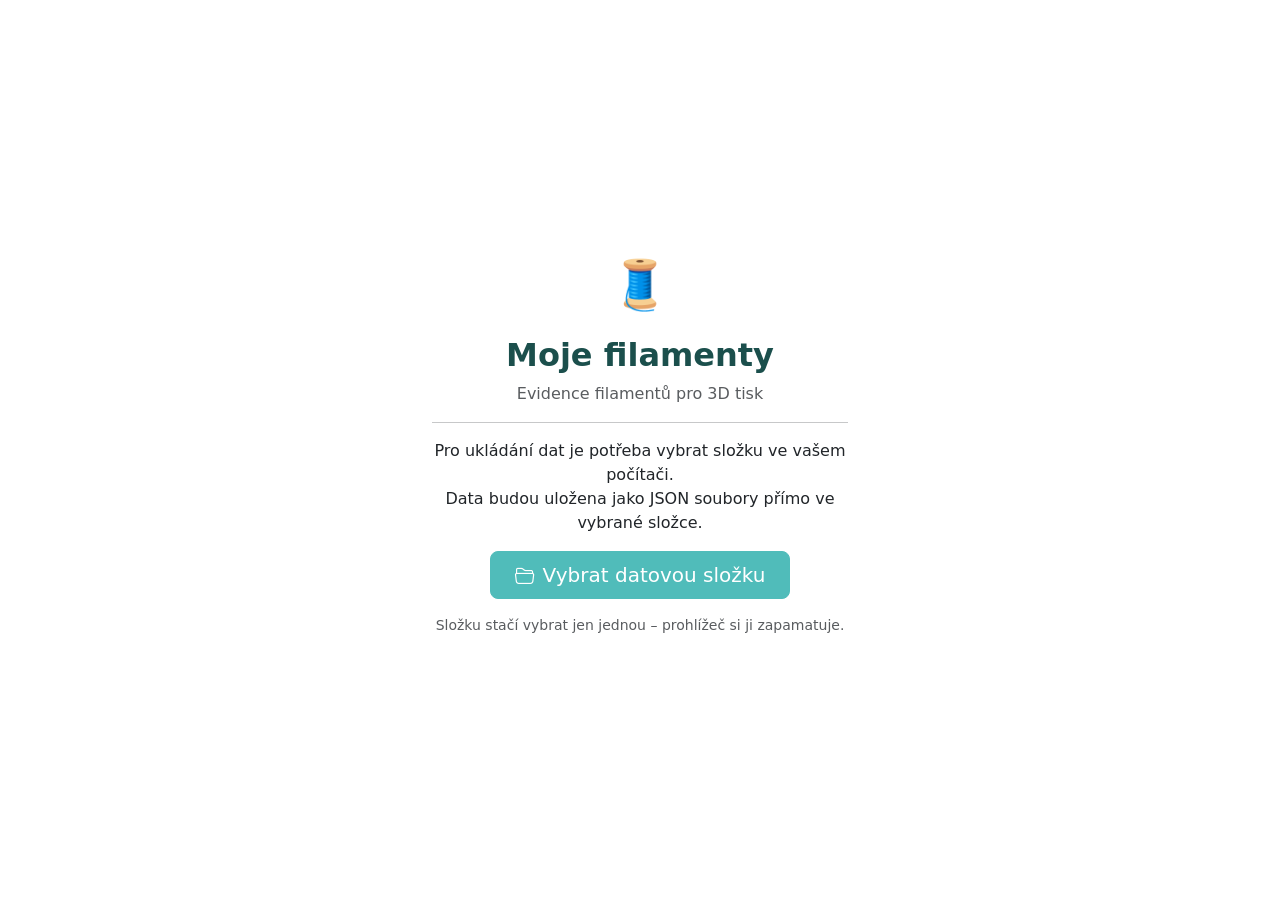
==== index.html @ 0e146344 "První verze aplikace" ====
<!DOCTYPE html>
<html lang="cs">
<head>
  <meta charset="UTF-8">
  <meta name="viewport" content="width=device-width, initial-scale=1.0">
  <title>Moje filamenty - Dashboard</title>
  <link rel="stylesheet" href="https://cdn.jsdelivr.net/npm/bootstrap@5.3.2/dist/css/bootstrap.min.css">
  <link rel="stylesheet" href="https://cdn.jsdelivr.net/npm/bootstrap-icons@1.11.1/font/bootstrap-icons.css">
  <link rel="stylesheet" href="assets/css/style.css">
</head>
<body>
  <!-- App Overlay -->
  <div id="appOverlay">
    <div class="setup-box">
      <div class="setup-logo">🧵</div>
      <h2 class="fw-bold" style="color:var(--color-primary-dark)">Moje filamenty</h2>
      <div class="spinner-border text-primary mt-3" role="status" aria-hidden="true"></div>
      <p class="mt-2 text-muted">Načítání...</p>
    </div>
  </div>

  <nav class="navbar navbar-expand-lg navbar-dark" id="mainNav"></nav>

  <div id="defaultPasswordAlert" class="alert alert-warning alert-dismissible mx-3 mt-3 d-none" role="alert">
    <i class="bi bi-exclamation-triangle-fill me-2"></i>
    <strong>Pozor!</strong> Používáte výchozí heslo. Změňte ho v sekci <a href="users.html">Uživatelé</a>.
    <button type="button" class="btn-close" data-bs-dismiss="alert" aria-label="Zavřít"></button>
  </div>

  <main class="container-fluid py-4">
    <!-- Page header -->
    <div class="page-header">
      <h1><i class="bi bi-speedometer2 me-2"></i>Dashboard</h1>
      <a href="filament-add.html" class="btn btn-primary">
        <i class="bi bi-plus-circle me-1"></i>Přidat filament
      </a>
    </div>

    <!-- Low filament alert -->
    <div id="lowFilamentAlert" class="alert alert-warning d-none" role="alert">
      <i class="bi bi-exclamation-triangle-fill me-2"></i>
      <strong>Pozor!</strong> Některé filamenty docházejí.
      <span id="lowFilamentList"></span>
    </div>

    <!-- Stats row -->
    <div class="row g-3 mb-4" id="statsRow">
      <div class="col-6 col-md-4 col-lg-2">
        <div class="card stat-card h-100">
          <div class="card-body text-center py-3">
            <div class="stat-number" id="statTotal">—</div>
            <div class="text-muted small">Celkem cívek</div>
          </div>
        </div>
      </div>
      <div class="col-6 col-md-4 col-lg-2">
        <div class="card stat-card h-100">
          <div class="card-body text-center py-3">
            <div class="stat-number" id="statActive">—</div>
            <div class="text-muted small">Aktivní</div>
          </div>
        </div>
      </div>
      <div class="col-6 col-md-4 col-lg-2">
        <div class="card stat-card stat-low h-100">
          <div class="card-body text-center py-3">
            <div class="stat-number stat-low-num" id="statLow">—</div>
            <div class="text-muted small">Dochází</div>
          </div>
        </div>
      </div>
      <div class="col-6 col-md-4 col-lg-2">
        <div class="card stat-card stat-empty h-100">
          <div class="card-body text-center py-3">
            <div class="stat-number stat-empty-num" id="statEmpty">—</div>
            <div class="text-muted small">Prázdné</div>
          </div>
        </div>
      </div>
      <div class="col-6 col-md-4 col-lg-2">
        <div class="card stat-card h-100">
          <div class="card-body text-center py-3">
            <div class="stat-number" id="statWeight" style="font-size:1.3rem">—</div>
            <div class="text-muted small">Čistá hmotnost</div>
          </div>
        </div>
      </div>
      <div class="col-6 col-md-4 col-lg-2">
        <div class="card stat-card h-100">
          <div class="card-body text-center py-3">
            <div class="stat-number" id="statMeters" style="font-size:1.3rem">—</div>
            <div class="text-muted small">Odh. délka</div>
          </div>
        </div>
      </div>
    </div>

    <!-- Filter bar -->
    <div class="filter-bar d-flex align-items-center gap-2 flex-wrap">
      <span class="fw-medium me-1">Zobrazit:</span>
      <div class="btn-group btn-group-sm" id="statusFilter" role="group">
        <button type="button" class="btn btn-primary active" data-filter="">Všechny</button>
        <button type="button" class="btn btn-outline-primary" data-filter="active">Aktivní</button>
        <button type="button" class="btn btn-outline-primary" data-filter="low">Dochází</button>
        <button type="button" class="btn btn-outline-primary" data-filter="empty">Prázdné</button>
        <button type="button" class="btn btn-outline-secondary" data-filter="archived">Archivované</button>
      </div>
      <input type="text" class="form-control form-control-sm ms-auto" id="dashSearch" placeholder="Hledat..." style="max-width:220px">
    </div>

    <!-- Filament cards -->
    <div id="filamentCards" class="row g-3">
      <!-- dynamically rendered -->
    </div>

    <!-- Empty state -->
    <div id="dashEmptyState" class="d-none text-center py-5">
      <i class="bi bi-inbox" style="font-size:3rem;color:#ccc"></i>
      <p class="text-muted mt-3 mb-2">Žádné filamenty k zobrazení.</p>
      <a href="filament-add.html" class="btn btn-primary">
        <i class="bi bi-plus-circle me-1"></i>Přidat první filament
      </a>
    </div>
  </main>

  <!-- Toast container -->
  <div class="toast-container position-fixed top-0 end-0 p-3" id="toastContainer"></div>

  <script src="https://cdn.jsdelivr.net/npm/bootstrap@5.3.2/dist/js/bootstrap.bundle.min.js"></script>
  <script src="assets/js/calculations.js"></script>
  <script src="assets/js/storage.js"></script>
  <script src="assets/js/auth.js"></script>
  <script src="assets/js/app.js"></script>
  <script src="assets/js/filaments.js"></script>
  <script>
    let _allFilaments = [];
    let _activeFilter = '';
    let _searchVal = '';

    async function initDashboard() {
      await loadDashboard();
    }

    async function loadDashboard() {
      _allFilaments = await Storage.readJsonFile('filaments.json', []);
      renderStats();
      renderCards();
    }

    function renderStats() {
      const nonArchived = _allFilaments.filter(f => f.status !== 'archived');
      const active = nonArchived.filter(f => f.status === 'active').length;
      const low = nonArchived.filter(f => f.status === 'low').length;
      const empty = nonArchived.filter(f => f.status === 'empty').length;
      const totalNet = nonArchived.reduce((s, f) => s + (f.netWeight || 0), 0);
      const totalMeters = nonArchived
        .filter(f => f.status === 'active' || f.status === 'low')
        .reduce((s, f) => s + (f.lengthMeters || 0), 0);

      document.getElementById('statTotal').textContent = nonArchived.length;
      document.getElementById('statActive').textContent = active;
      document.getElementById('statLow').textContent = low;
      document.getElementById('statEmpty').textContent = empty;
      document.getElementById('statWeight').textContent = App.formatWeight(Math.round(totalNet));
      document.getElementById('statMeters').textContent = App.formatLength(Math.round(totalMeters * 10) / 10);

      // Low filament alert
      const lowFils = nonArchived.filter(f => f.status === 'low');
      const alertEl = document.getElementById('lowFilamentAlert');
      const listEl = document.getElementById('lowFilamentList');
      if (lowFils.length > 0) {
        listEl.innerHTML = ' ' + lowFils.map(f =>
          `<a href="filament-edit.html?id=${f.id}" class="fw-medium">${f.name}</a>`
        ).join(', ');
        alertEl.classList.remove('d-none');
      } else {
        alertEl.classList.add('d-none');
      }
    }

    function renderCards() {
      const container = document.getElementById('filamentCards');
      const emptyEl = document.getElementById('dashEmptyState');

      let filtered = _allFilaments.filter(f => {
        if (_activeFilter && f.status !== _activeFilter) return false;
        if (!_activeFilter && f.status === 'archived') return false; // hide archived by default
        if (_searchVal) {
          const hay = [f.name, f.manufacturer, f.material, f.colorName].join(' ').toLowerCase();
          if (!hay.includes(_searchVal)) return false;
        }
        return true;
      });

      container.innerHTML = '';
      if (filtered.length === 0) {
        emptyEl.classList.remove('d-none');
        return;
      }
      emptyEl.classList.add('d-none');

      filtered.forEach(f => {
        const barClass = Calculations.getProgressBarClass(f.remainingPercent);
        const statusClass = f.status === 'low' ? 'status-low' : f.status === 'empty' ? 'status-empty' : f.status === 'archived' ? 'status-archived' : '';
        const col = document.createElement('div');
        col.className = 'col-sm-6 col-md-4 col-lg-3';
        col.innerHTML = `
          <div class="card filament-card h-100 ${statusClass}" style="border-left-color:${f.colorHex || 'var(--color-primary)'}">
            <div class="card-body pb-2">
              <div class="d-flex justify-content-between align-items-start mb-1">
                <div class="d-flex gap-1 flex-wrap">
                  <span class="badge bg-secondary small">${f.material}</span>
                  <span class="badge" style="background:rgba(27,79,76,0.1);color:var(--color-primary-dark);font-weight:500;font-size:0.72rem">${f.manufacturer}</span>
                </div>
                <span class="badge ${Calculations.getStatusBadgeClass(f.status)} ms-1">${Calculations.getStatusLabel(f.status)}</span>
              </div>
              <h6 class="card-title mb-1 fw-semibold">${escH(f.name)}</h6>
              ${f.colorName ? `<div class="text-muted small mb-2"><span class="color-dot me-1" style="width:14px;height:14px;background:${f.colorHex};border-radius:50%;display:inline-block;border:1px solid #ccc;vertical-align:middle;"></span>${escH(f.colorName)}</div>` : ''}
              <div class="row row-cols-2 g-1 mb-2 small">
                <div>
                  <div class="text-muted" style="font-size:0.72rem">Čistá hmotnost</div>
                  <div class="fw-medium">${App.formatWeight(f.netWeight)}</div>
                </div>
                <div>
                  <div class="text-muted" style="font-size:0.72rem">Odh. délka</div>
                  <div class="fw-medium">${App.formatLength(f.lengthMeters)}</div>
                </div>
              </div>
              <div class="d-flex align-items-center gap-2 mb-1">
                <div class="progress flex-grow-1 ${barClass}" style="height:8px;">
                  <div class="progress-bar" style="width:${f.remainingPercent}%"></div>
                </div>
                <small class="text-muted text-nowrap">${App.formatPercent(f.remainingPercent)}</small>
              </div>
            </div>
            <div class="card-footer bg-transparent border-top-0 pt-0 pb-2">
              <div class="d-flex gap-2">
                <a href="filament-edit.html?id=${f.id}" class="btn btn-sm btn-outline-secondary flex-grow-1">
                  <i class="bi bi-pencil me-1"></i>Upravit
                </a>
                <button class="btn btn-sm btn-primary flex-grow-1 qw-card-btn" data-id="${f.id}">
                  <i class="bi bi-speedometer2 me-1"></i>Zvážit
                </button>
              </div>
            </div>
          </div>
        `;
        container.appendChild(col);
      });

      // Quick weigh from cards
      container.querySelectorAll('.qw-card-btn').forEach(btn => {
        btn.addEventListener('click', async () => {
          const id = btn.dataset.id;
          const fil = _allFilaments.find(f => f.id === id);
          if (!fil) return;
          App.showQuickWeighModal(fil, async () => {
            await loadDashboard();
          });
        });
      });
    }

    function escH(str) {
      if (!str) return '';
      return String(str).replace(/&/g,'&amp;').replace(/</g,'&lt;').replace(/>/g,'&gt;');
    }

    // Filter buttons
    document.addEventListener('DOMContentLoaded', () => {
      document.getElementById('statusFilter').addEventListener('click', (e) => {
        const btn = e.target.closest('[data-filter]');
        if (!btn) return;
        document.querySelectorAll('#statusFilter button').forEach(b => {
          b.classList.remove('active', 'btn-primary', 'btn-secondary');
          if (b.dataset.filter === '' || b.dataset.filter === 'active' || b.dataset.filter === 'low' || b.dataset.filter === 'empty') {
            b.classList.add('btn-outline-primary');
          } else {
            b.classList.add('btn-outline-secondary');
          }
        });
        btn.classList.remove('btn-outline-primary', 'btn-outline-secondary');
        btn.classList.add('active');
        if (btn.dataset.filter === 'archived') {
          btn.classList.add('btn-secondary');
        } else {
          btn.classList.add('btn-primary');
        }
        _activeFilter = btn.dataset.filter;
        renderCards();
      });

      document.getElementById('dashSearch').addEventListener('input', (e) => {
        _searchVal = e.target.value.toLowerCase().trim();
        renderCards();
      });
    });

    document.addEventListener('DOMContentLoaded', async () => {
      await App.init();
      await initDashboard();
    });
  </script>
</body>
</html>
---- assets/css/style.css ----
/* Moje filamenty - Custom styles on top of Bootstrap 5 */
:root {
  --color-primary: #50BCBA;
  --color-primary-dark: #1B4F4C;
  --color-low: #EBC8A0;
  --color-low-dark: #C57D11;
  --color-empty: #C26580;
  --color-empty-dark: #79173A;
}

/* Override Bootstrap primary */
.btn-primary { background-color: var(--color-primary); border-color: var(--color-primary); color: #fff; }
.btn-primary:hover { background-color: var(--color-primary-dark); border-color: var(--color-primary-dark); color: #fff; }
.btn-primary:focus, .btn-primary:active { background-color: var(--color-primary-dark); border-color: var(--color-primary-dark); color: #fff; }
.btn-outline-primary { color: var(--color-primary); border-color: var(--color-primary); }
.btn-outline-primary:hover { background-color: var(--color-primary); border-color: var(--color-primary); color: #fff; }
.text-primary { color: var(--color-primary) !important; }
.bg-primary { background-color: var(--color-primary) !important; }
.border-primary { border-color: var(--color-primary) !important; }
.form-control:focus { border-color: var(--color-primary); box-shadow: 0 0 0 0.25rem rgba(80, 188, 186, 0.25); }
.form-select:focus { border-color: var(--color-primary); box-shadow: 0 0 0 0.25rem rgba(80, 188, 186, 0.25); }
.form-check-input:checked { background-color: var(--color-primary); border-color: var(--color-primary); }

/* Navbar */
.navbar { background-color: var(--color-primary-dark) !important; }
.navbar-brand { font-weight: 700; font-size: 1.3rem; }
.navbar-nav .nav-link.active { color: var(--color-primary) !important; font-weight: 600; }
.navbar-nav .nav-link { color: rgba(255,255,255,0.85) !important; }
.navbar-nav .nav-link:hover { color: #fff !important; }

/* Progress bar classes */
.progress-ok .progress-bar { background-color: var(--color-primary); }
.progress-warning .progress-bar { background-color: var(--color-low-dark); }
.progress-danger .progress-bar { background-color: var(--color-empty); }

/* Status badges */
.badge-active { background-color: var(--color-primary); color: white; }
.badge-low { background-color: var(--color-low-dark); color: white; }
.badge-empty { background-color: var(--color-empty); color: white; }
.badge-archived { background-color: #6c757d; color: white; }

/* Color dot for filament color */
.color-dot { width: 24px; height: 24px; border-radius: 50%; border: 2px solid #dee2e6; display: inline-block; flex-shrink: 0; vertical-align: middle; }
.color-stripe { height: 6px; border-radius: 3px; }

/* Filament card */
.filament-card { border-left: 6px solid var(--color-primary); transition: box-shadow 0.2s; }
.filament-card:hover { box-shadow: 0 4px 12px rgba(0,0,0,0.15); }
.filament-card .card-header { background: transparent; border-bottom: 1px solid #f0f0f0; }
.filament-card.status-low { border-left-color: var(--color-low-dark); }
.filament-card.status-empty { border-left-color: var(--color-empty); }
.filament-card.status-archived { border-left-color: #6c757d; opacity: 0.75; }

/* Setup overlay */
#appOverlay { position: fixed; inset: 0; background: white; z-index: 9999; display: flex; align-items: center; justify-content: center; }
.setup-box { max-width: 480px; width: 100%; text-align: center; padding: 2rem; }
.setup-logo { font-size: 3rem; margin-bottom: 1rem; }

/* Stats cards on dashboard */
.stat-card { border: none; border-top: 4px solid var(--color-primary); box-shadow: 0 2px 8px rgba(0,0,0,0.07); }
.stat-card.stat-low { border-top-color: var(--color-low-dark); }
.stat-card.stat-empty { border-top-color: var(--color-empty); }
.stat-card.stat-secondary { border-top-color: #6c757d; }
.stat-number { font-size: 2rem; font-weight: 700; color: var(--color-primary-dark); }
.stat-number.stat-low-num { color: var(--color-low-dark); }
.stat-number.stat-empty-num { color: var(--color-empty); }

/* Table improvements */
.table th { border-top: none; font-weight: 600; font-size: 0.85rem; text-transform: uppercase; letter-spacing: 0.05em; color: #666; }
.table-hover tbody tr:hover { background-color: rgba(80, 188, 186, 0.06); }

/* Alert for default password */
#defaultPasswordAlert { border-left: 4px solid var(--color-empty); }

/* Login page */
.login-card { max-width: 420px; width: 100%; }
.login-logo { font-size: 3.5rem; }

/* Filter bar */
.filter-bar { background: #f8f9fa; border-radius: 8px; padding: 1rem; margin-bottom: 1.5rem; }

/* Live preview box */
.preview-box { background: #f8f9fa; border: 1px solid #dee2e6; border-radius: 6px; padding: 1rem; }
.preview-box .preview-label { font-size: 0.78rem; text-transform: uppercase; letter-spacing: 0.05em; color: #888; font-weight: 600; }
.preview-box .preview-value { font-size: 1.1rem; font-weight: 600; color: var(--color-primary-dark); }

/* Backup page */
.backup-card { border: 1px solid #dee2e6; border-radius: 8px; padding: 1.5rem; margin-bottom: 1rem; }
.backup-card h5 { color: var(--color-primary-dark); }

/* Log table */
.log-table td { font-size: 0.875rem; }
.log-type-badge { font-size: 0.75rem; }

/* Page header */
.page-header { display: flex; justify-content: space-between; align-items: center; margin-bottom: 1.5rem; padding-bottom: 1rem; border-bottom: 2px solid #f0f0f0; }
.page-header h1 { font-size: 1.75rem; font-weight: 700; color: var(--color-primary-dark); margin: 0; }

/* Material density hint */
.density-hint { font-size: 0.85rem; color: var(--color-primary-dark); background: rgba(80,188,186,0.1); border-radius: 4px; padding: 0.25rem 0.75rem; display: inline-block; margin-top: 0.35rem; }

/* Spinner override */
.spinner-border.text-primary { color: var(--color-primary) !important; }

/* Toast */
.toast-container { z-index: 11000; }

/* Responsive */
@media (max-width: 768px) {
  .stat-card .stat-number { font-size: 1.5rem; }
  .filament-card { margin-bottom: 1rem; }
  .page-header { flex-direction: column; align-items: flex-start; gap: 0.75rem; }
}

/* Calculator page */
.calc-result-box {
  background: #f8f9fa;
  border-radius: 10px;
  padding: 1rem;
  text-align: center;
  border: 1px solid #e9ecef;
}
.calc-result-box--total {
  background: rgba(80,188,186,0.10);
  border-color: var(--color-primary);
}
.calc-result-label {
  font-size: 0.8rem;
  text-transform: uppercase;
  letter-spacing: 0.05em;
  color: #666;
  margin-bottom: 0.4rem;
}
.calc-result-value {
  font-size: 1.5rem;
  font-weight: 700;
  color: var(--color-primary-dark);
}
.calc-result-box--total .calc-result-value {
  color: var(--color-primary);
  font-size: 1.75rem;
}

/* Utility */
.cursor-pointer { cursor: pointer; }
.fw-medium { font-weight: 500; }
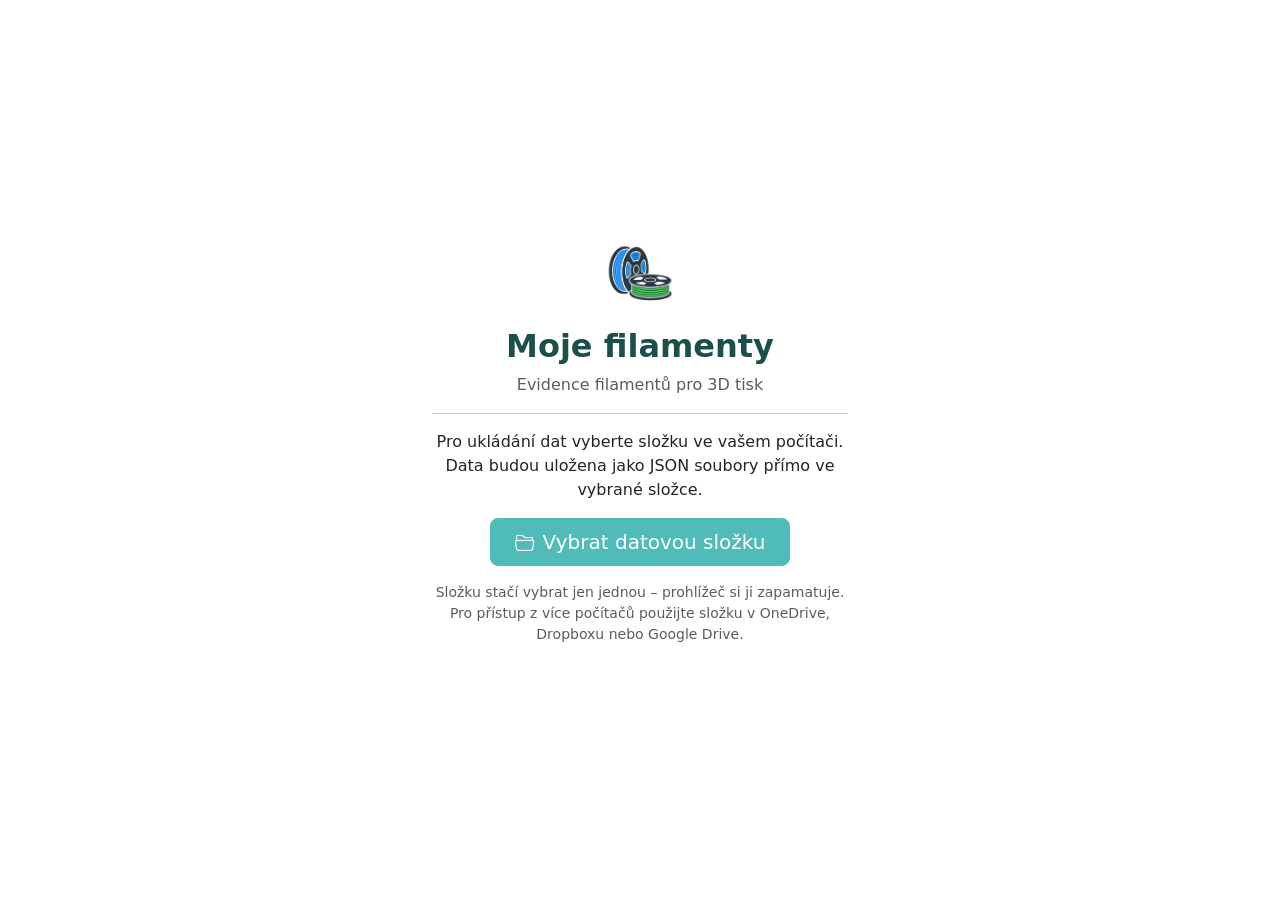
==== commit 4423b4f6: "Změna loga" ====
--- a/index.html
+++ b/index.html
@@ -12,7 +12,7 @@
   <!-- App Overlay -->
   <div id="appOverlay">
     <div class="setup-box">
-      <div class="setup-logo">🧵</div>
+      <div class="setup-logo"><img src="assets/img/logo.svg" alt="Moje filamenty"></div>
       <h2 class="fw-bold" style="color:var(--color-primary-dark)">Moje filamenty</h2>
       <div class="spinner-border text-primary mt-3" role="status" aria-hidden="true"></div>
       <p class="mt-2 text-muted">Načítání...</p>
--- a/assets/css/style.css
+++ b/assets/css/style.css
@@ -24,6 +24,7 @@
 /* Navbar */
 .navbar { background-color: var(--color-primary-dark) !important; }
 .navbar-brand { font-weight: 700; font-size: 1.3rem; }
+.navbar-brand img { height: 28px; width: auto; vertical-align: middle; }
 .navbar-nav .nav-link.active { color: var(--color-primary) !important; font-weight: 600; }
 .navbar-nav .nav-link { color: rgba(255,255,255,0.85) !important; }
 .navbar-nav .nav-link:hover { color: #fff !important; }
@@ -54,7 +55,8 @@
 /* Setup overlay */
 #appOverlay { position: fixed; inset: 0; background: white; z-index: 9999; display: flex; align-items: center; justify-content: center; }
 .setup-box { max-width: 480px; width: 100%; text-align: center; padding: 2rem; }
-.setup-logo { font-size: 3rem; margin-bottom: 1rem; }
+.setup-logo { margin-bottom: 1rem; }
+.setup-logo img { height: 72px; width: auto; }
 
 /* Stats cards on dashboard */
 .stat-card { border: none; border-top: 4px solid var(--color-primary); box-shadow: 0 2px 8px rgba(0,0,0,0.07); }
@@ -74,7 +76,8 @@
 
 /* Login page */
 .login-card { max-width: 420px; width: 100%; }
-.login-logo { font-size: 3.5rem; }
+.login-logo { }
+.login-logo img { height: 80px; width: auto; }
 
 /* Filter bar */
 .filter-bar { background: #f8f9fa; border-radius: 8px; padding: 1rem; margin-bottom: 1.5rem; }
@@ -112,6 +115,28 @@
   .page-header { flex-direction: column; align-items: flex-start; gap: 0.75rem; }
 }
 
+/* Storage choice overlay */
+.storage-option {
+  border: 2px solid #e9ecef;
+  border-radius: 12px;
+  padding: 1.25rem;
+  height: 100%;
+  display: flex;
+  flex-direction: column;
+  transition: border-color 0.2s, box-shadow 0.2s;
+}
+.storage-option:not(.storage-option--disabled):hover {
+  border-color: var(--color-primary);
+  box-shadow: 0 0 0 3px rgba(80,188,186,0.15);
+}
+.storage-option--disabled { opacity: 0.5; }
+.storage-option-icon { font-size: 2rem; margin-bottom: 0.5rem; }
+.storage-option-title { font-weight: 700; font-size: 1rem; margin-bottom: 0.4rem; color: var(--color-primary-dark); }
+.storage-option-desc { font-size: 0.85rem; color: #666; flex-grow: 1; margin-bottom: 0.75rem; }
+
+/* Storage mode badge in backup */
+.storage-mode-badge { display: inline-flex; align-items: center; gap: 0.4rem; background: rgba(80,188,186,0.12); border: 1px solid var(--color-primary); color: var(--color-primary-dark); border-radius: 20px; padding: 0.25rem 0.75rem; font-size: 0.85rem; font-weight: 500; }
+
 /* Calculator page */
 .calc-result-box {
   background: #f8f9fa;
